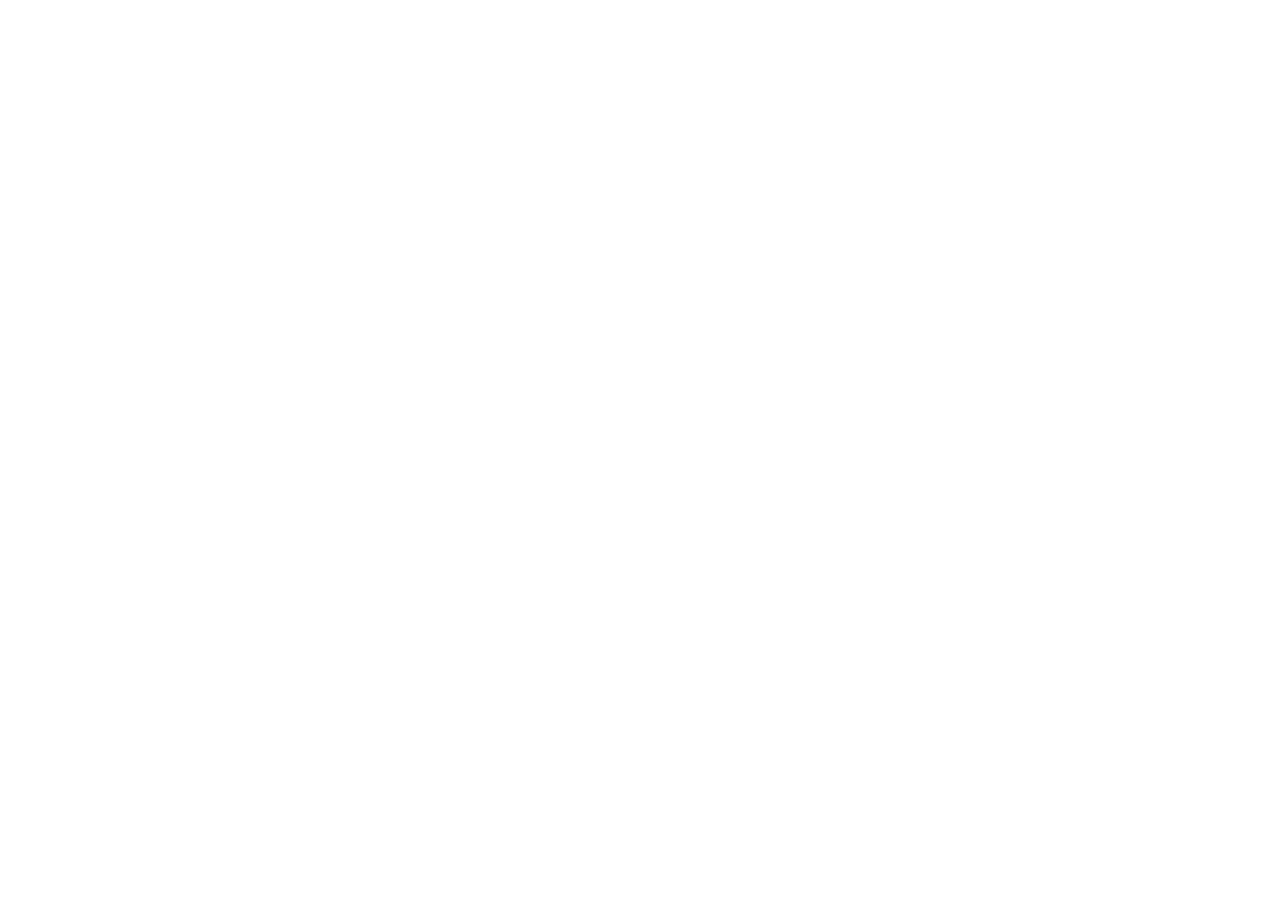
==== index.html @ 5418d570 "initial commit" ====
<!DOCTYPE html>
<html lang="en">
  <head>
    <meta charset="UTF-8" />
    <meta http-equiv="X-UA-Compatible" content="IE=edge" />
    <meta name="viewport" content="width=device-width, initial-scale=1.0" />
    <title>Rating Component</title>
  </head>
  <body></body>
</html>
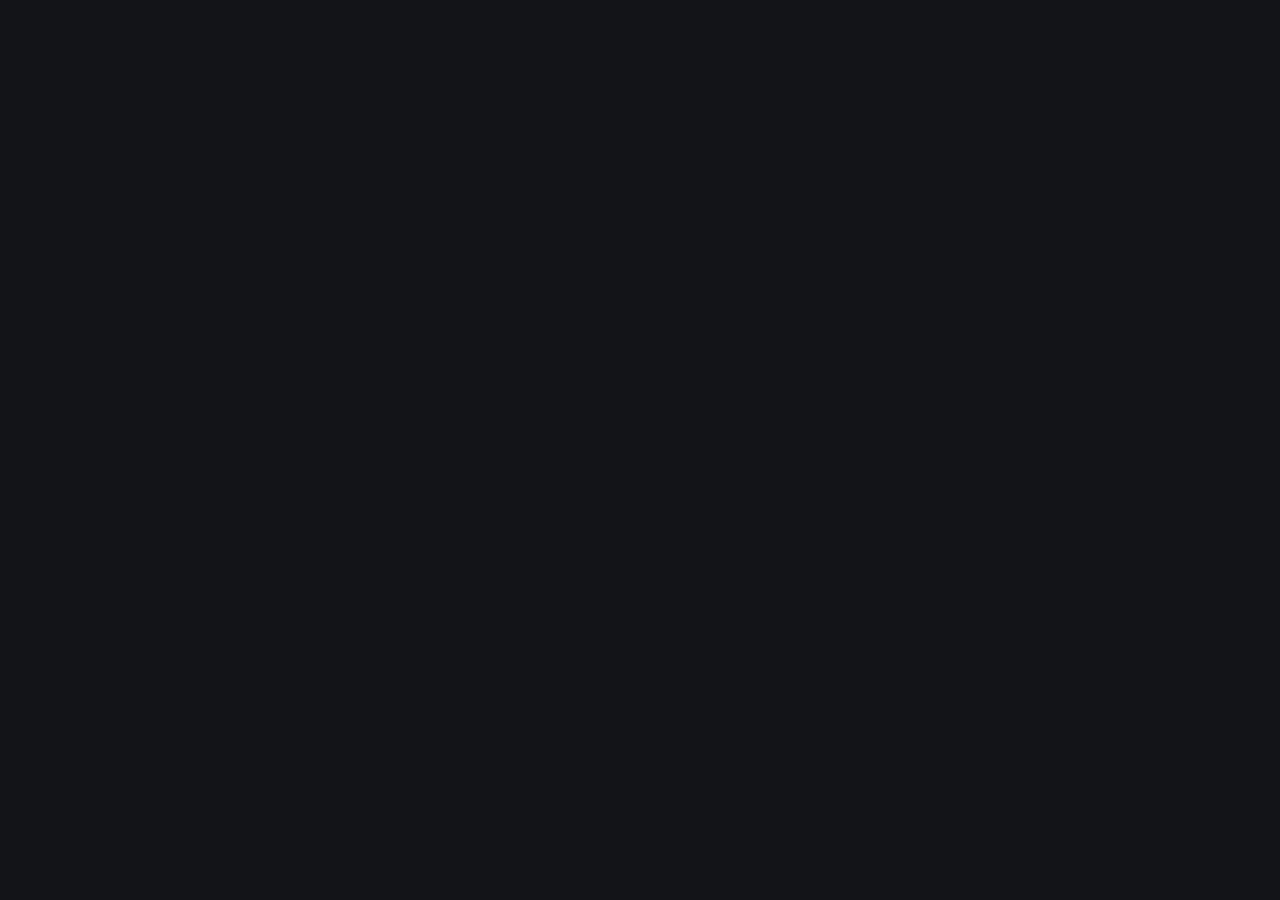
==== commit 62270173: "added css variables for colors" ====
--- a/index.html
+++ b/index.html
@@ -4,6 +4,7 @@
     <meta charset="UTF-8" />
     <meta http-equiv="X-UA-Compatible" content="IE=edge" />
     <meta name="viewport" content="width=device-width, initial-scale=1.0" />
+    <link rel="stylesheet" href="style.css" />
     <title>Rating Component</title>
   </head>
   <body></body>
--- a/style.css
+++ b/style.css
@@ -0,0 +1,14 @@
+* {
+  padding: 0;
+  margin: 0;
+  box-sizing: border-box;
+  --main-bg: hsl(216, 12%, 8%);
+  --secondary: hsl(213, 19%, 18%);
+  --orange: hsl(25, 97%, 53%);
+  --options: hsl(216, 12%, 54%);
+  --selected: hsl(217, 12%, 63%);
+  --white: hsl(0, 0%, 100%);
+}
+body {
+  background-color: var(--main-bg);
+}
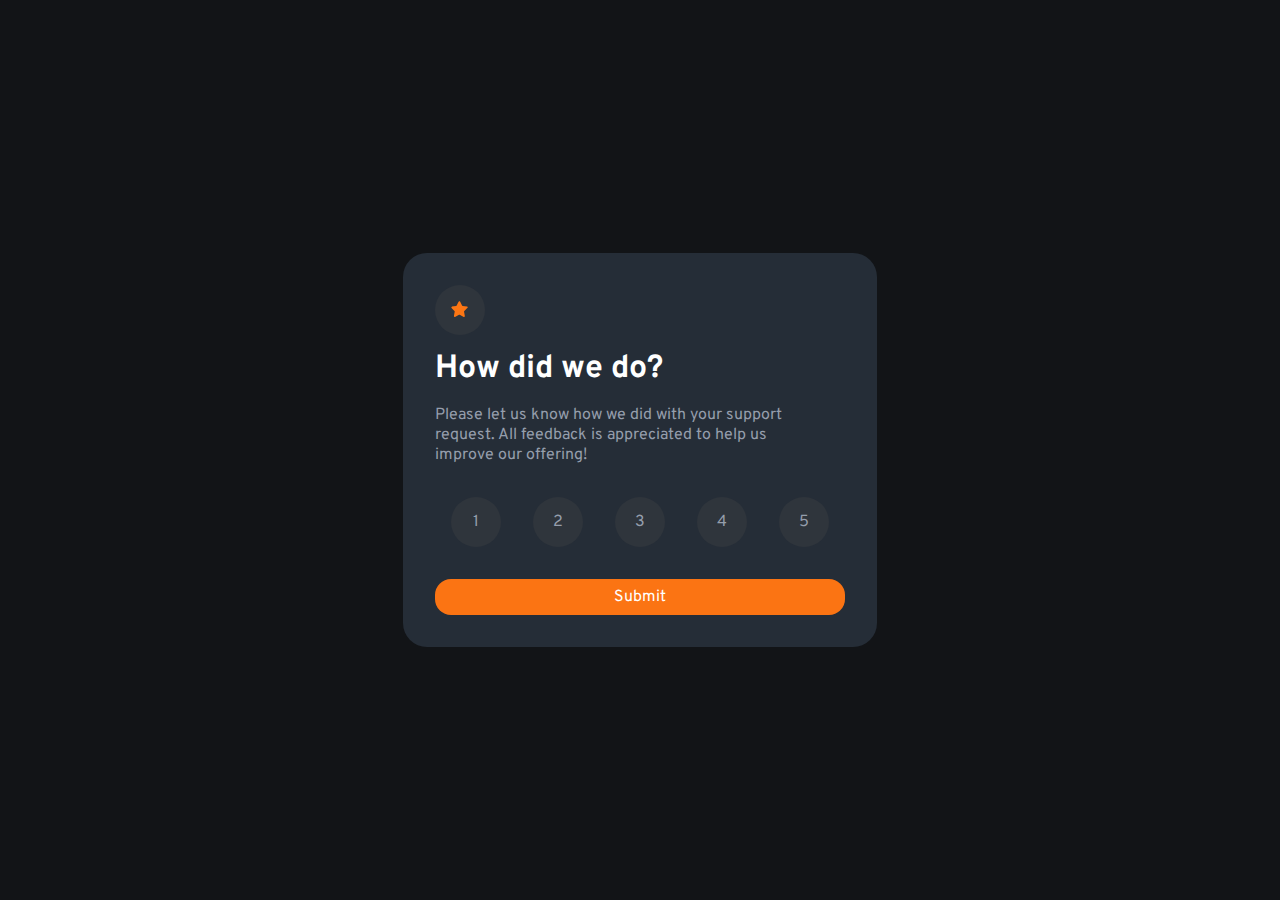
==== commit c45dcaa4: "added main elements and styling" ====
--- a/index.html
+++ b/index.html
@@ -5,7 +5,38 @@
     <meta http-equiv="X-UA-Compatible" content="IE=edge" />
     <meta name="viewport" content="width=device-width, initial-scale=1.0" />
     <link rel="stylesheet" href="style.css" />
+    <!-- google fonts link tag -->
+    <link rel="preconnect" href="https://fonts.googleapis.com" />
+    <link rel="preconnect" href="https://fonts.gstatic.com" crossorigin />
+    <link
+      href="https://fonts.googleapis.com/css2?family=Overpass:wght@400;700&display=swap"
+      rel="stylesheet"
+    />
     <title>Rating Component</title>
   </head>
-  <body></body>
+  <body>
+    <main>
+      <!-- star SVG -->
+      <svg width="17" height="16" xmlns="http://www.w3.org/2000/svg">
+        <path
+          d="m9.067.43 1.99 4.031c.112.228.33.386.58.422l4.45.647a.772.772 0 0 1 .427 1.316l-3.22 3.138a.773.773 0 0 0-.222.683l.76 4.431a.772.772 0 0 1-1.12.813l-3.98-2.092a.773.773 0 0 0-.718 0l-3.98 2.092a.772.772 0 0 1-1.119-.813l.76-4.431a.77.77 0 0 0-.222-.683L.233 6.846A.772.772 0 0 1 .661 5.53l4.449-.647a.772.772 0 0 0 .58-.422L7.68.43a.774.774 0 0 1 1.387 0Z"
+          fill="#FC7614"
+        />
+      </svg>
+      <h1>How did we do?</h1>
+      <p>
+        Please let us know how we did with your support <br />
+        request. All feedback is appreciated to help us <br />
+        improve our offering!
+      </p>
+      <div class="ratings">
+        <div class="circle">1</div>
+        <div class="circle">2</div>
+        <div class="circle">3</div>
+        <div class="circle">4</div>
+        <div class="circle">5</div>
+      </div>
+      <button type="submit">Submit</button>
+    </main>
+  </body>
 </html>
--- a/style.css
+++ b/style.css
@@ -8,7 +8,76 @@
   --options: hsl(216, 12%, 54%);
   --selected: hsl(217, 12%, 63%);
   --white: hsl(0, 0%, 100%);
+  font-family: "Overpass", sans-serif;
 }
 body {
   background-color: var(--main-bg);
+  display: flex;
+  justify-content: center;
+  align-items: center;
+  min-height: 100vh;
 }
+
+main {
+  color: var(--white);
+  background-color: var(--secondary);
+  padding: 2rem;
+  border-radius: 1.5rem;
+}
+h1 {
+  margin: 0.5rem 0;
+}
+main p {
+  margin: 1rem 0;
+  color: var(--selected);
+}
+.ratings {
+  display: flex;
+  justify-content: space-evenly;
+}
+.circle {
+  background-color: hsl(212, 12%, 21%);
+  height: 50px;
+  width: 50px;
+  border-radius: 50%;
+  display: flex;
+  justify-content: center;
+  align-items: center;
+  color: var(--selected);
+  margin: 1rem;
+  cursor: pointer;
+}
+/* hover state */
+.circle:hover {
+  background-color: var(--orange);
+  color: white;
+}
+svg {
+  background-color: hsl(212, 12%, 21%);
+  height: 50px;
+  width: 50px;
+  border-radius: 50%;
+  padding: 1rem;
+  text-align: center;
+}
+button {
+  width: 100%;
+  border: none;
+  border-radius: 1rem;
+  color: var(--white);
+  background-color: var(--orange);
+  padding: 0.5rem;
+  margin-top: 1rem;
+  cursor: pointer;
+  transition: all 0.5s ease;
+  font-size: medium;
+}
+/* hover state */
+button:hover {
+  color: var(--orange);
+  background-color: var(--white);
+}
+
+.selected {
+  background-color: var(--selected);
+}
